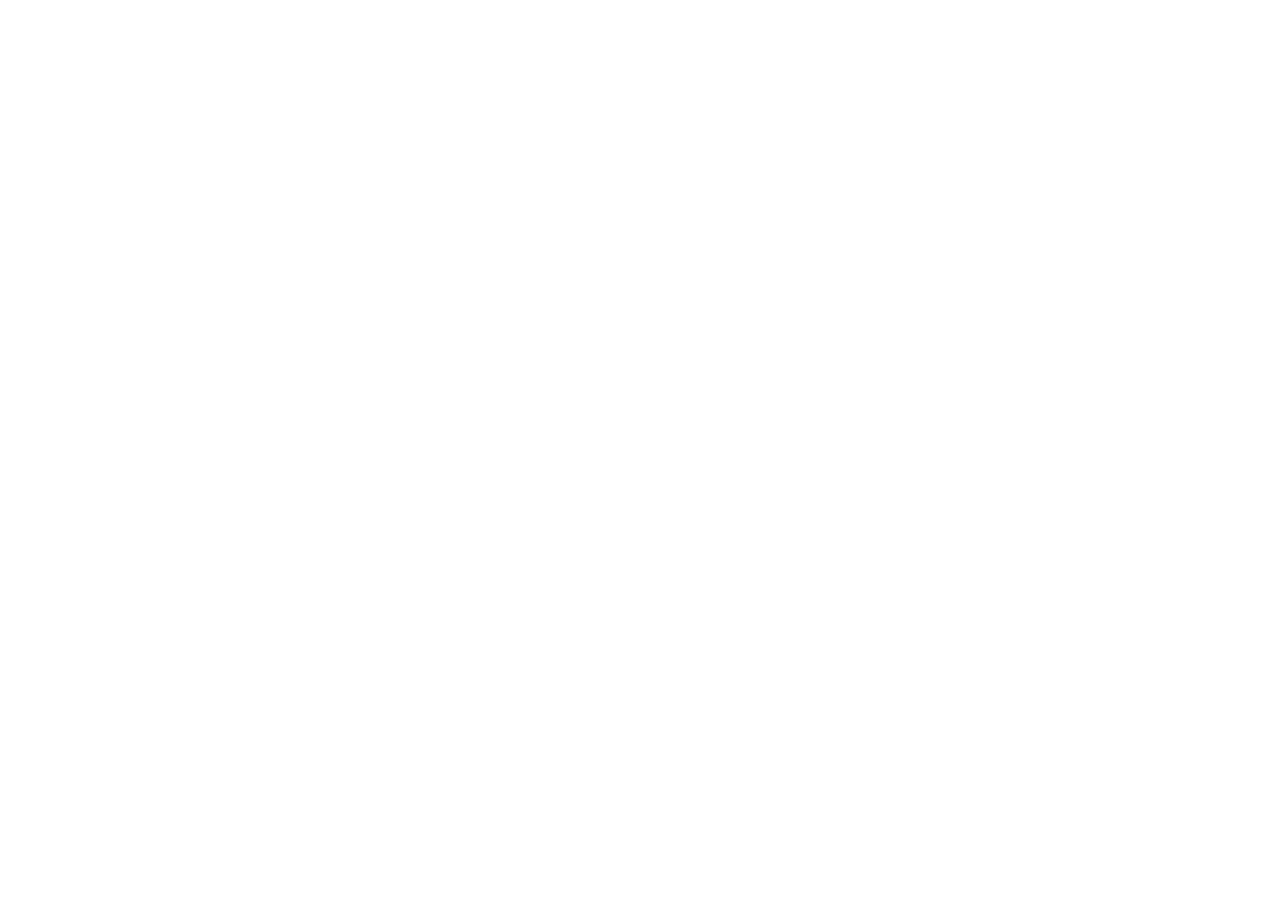
==== index.html @ 9821f462 "index" ====
<!DOCTYPE html>
<html lang="en">
<head>
    <meta charset="UTF-8">
    <meta name="viewport" content="width=device-width, initial-scale=1.0">
    <title>Document</title>
</head>
<body>
    
</body>
</html>
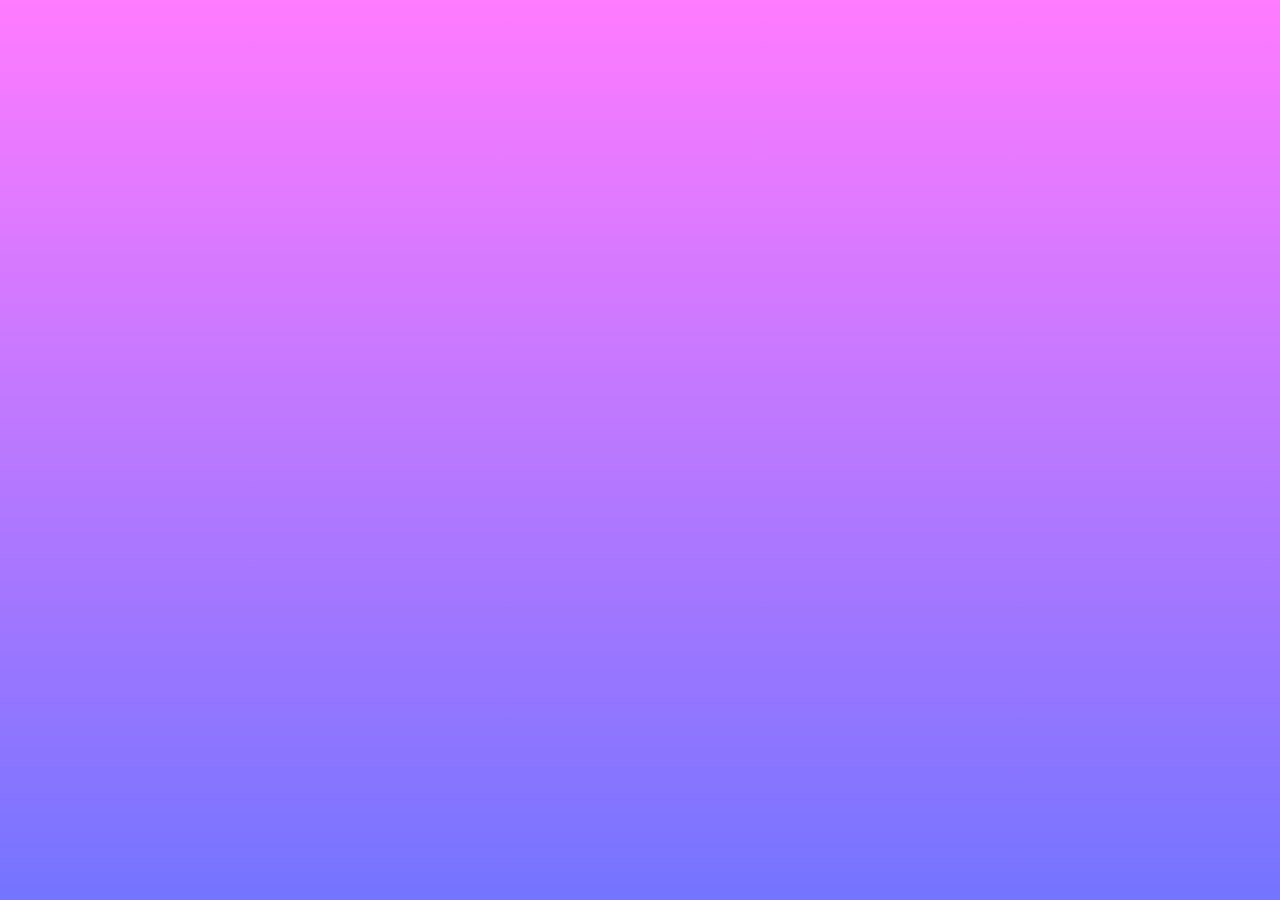
==== commit 9f5d6195: "purple" ====
--- a/index.html
+++ b/index.html
@@ -1,11 +1,25 @@
 <!DOCTYPE html>
 <html lang="en">
+
 <head>
     <meta charset="UTF-8">
     <meta name="viewport" content="width=device-width, initial-scale=1.0">
-    <title>Document</title>
+    <title>Moon</title>
 </head>
+
 <body>
-    
+    <style>
+        * {
+            margin: 0;
+            padding: 0;
+        }
+
+        body{
+            background-color: black;
+            background-image: linear-gradient(rgb(255, 123, 255),rgb(116, 116, 255));
+            height: 100vh;
+        }
+    </style>
 </body>
+
 </html>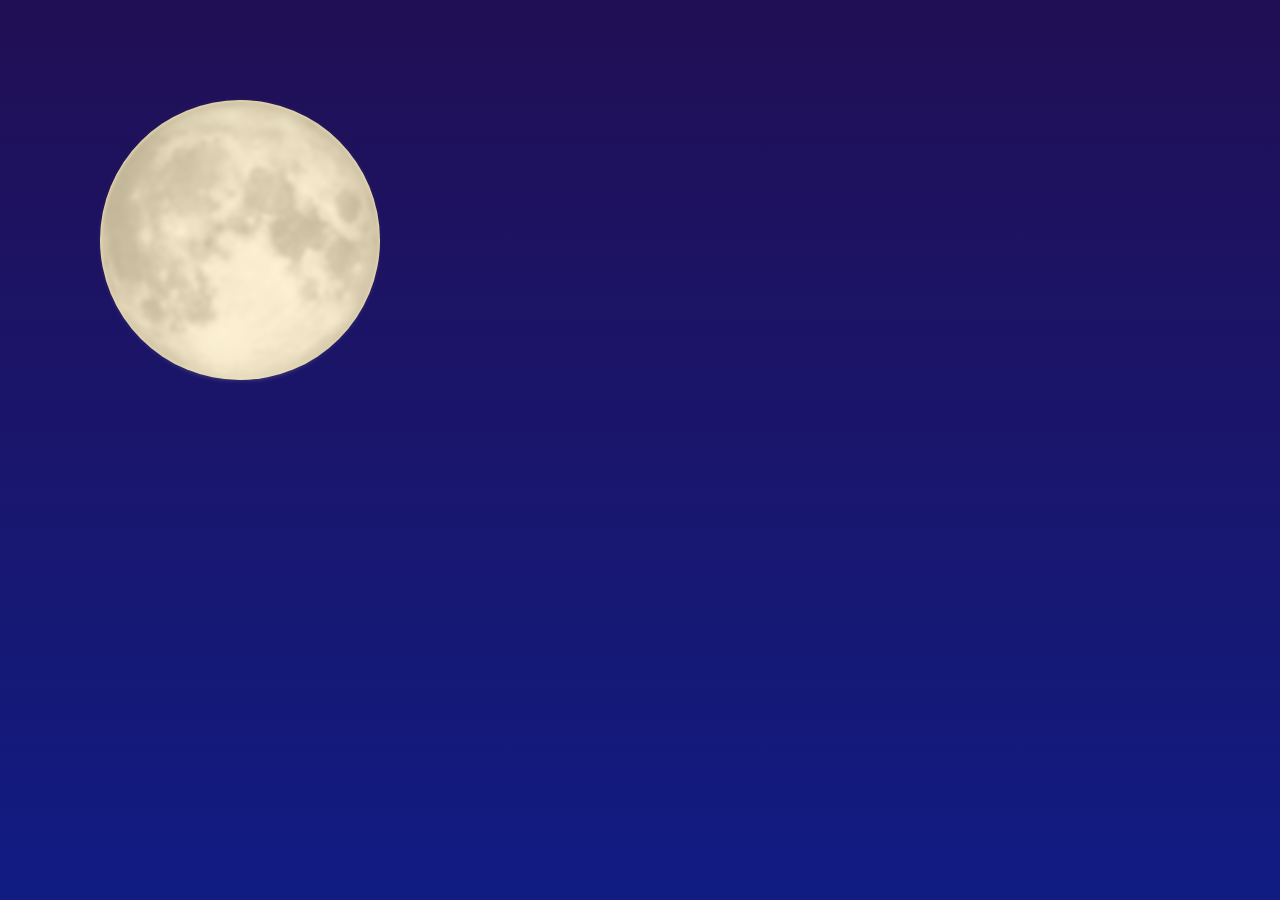
==== commit db67ec5f: "init" ====
--- a/index.html
+++ b/index.html
@@ -6,20 +6,56 @@
     <meta name="viewport" content="width=device-width, initial-scale=1.0">
     <title>Moon</title>
 </head>
+<style>
+    * {
+        margin: 0;
+        padding: 0;
+    }
+
+    body {
+        background-color: black;
+        background-image: linear-gradient(rgb(33, 15, 85), rgb(17, 28, 131));
+        height: 100vh;
+    }
+
+    #moon {
+        width: 280px;
+        height: 280px;
+        background-color: rgb(255, 238, 196);
+        border-radius: 50%;
+        position: absolute;
+        top: 100px;
+        left: 100px;
+        animation: shining 3s infinite alternate-reverse;
+    }
+
+    #fullmoon {
+        background-image: url(moon.png);
+        background-size: cover;
+        width: 100%;
+        height: 100%;
+        opacity: 0.3;
+        filter: blur(2px);
+    }
+
+    @keyframes shining {
+        from{
+            box-shadow: 0 0 50px 50px rgba(255, 238, 209, 0.37);
+        }
+        to{
+            box-shadow: 0 0 30px 30px rgba(255, 238, 209, 0.37);
+        }
+    }
+</style>
 
 <body>
-    <style>
-        * {
-            margin: 0;
-            padding: 0;
-        }
 
-        body{
-            background-color: black;
-            background-image: linear-gradient(rgb(255, 123, 255),rgb(116, 116, 255));
-            height: 100vh;
-        }
-    </style>
+    <div id="moon">
+        <div id="fullmoon">
+
+        </div>
+    </div>
+
 </body>
 
 </html>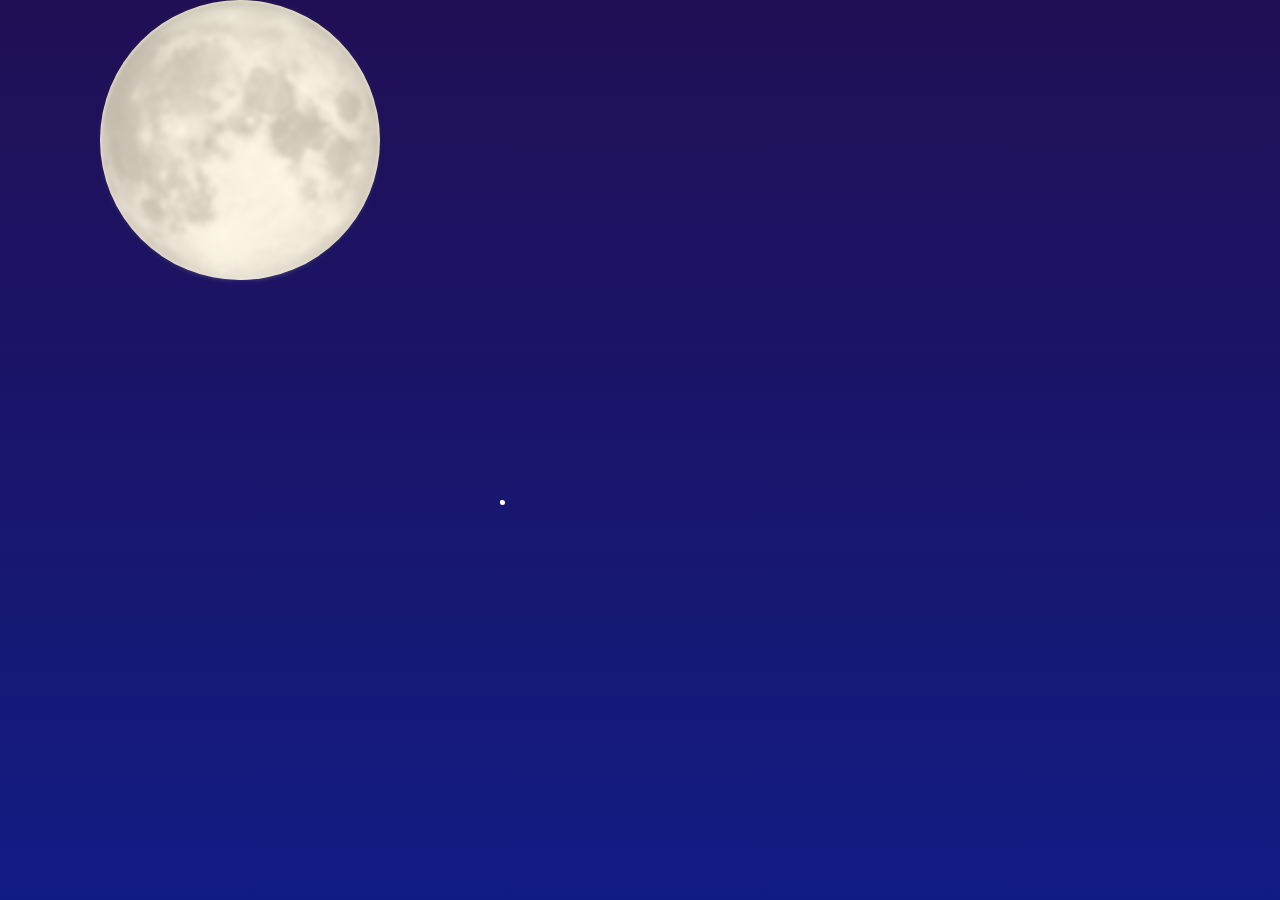
==== commit b0a86ae3: "hi" ====
--- a/index.html
+++ b/index.html
@@ -21,12 +21,13 @@
     #moon {
         width: 280px;
         height: 280px;
-        background-color: rgb(255, 238, 196);
+        background-color: rgb(255, 246, 225);
         border-radius: 50%;
         position: absolute;
-        top: 100px;
+        /* top: 100px; */
         left: 100px;
-        animation: shining 3s infinite alternate-reverse;
+        animation: shining 3s infinite alternate,
+            rising 2s forwards;
     }
 
     #fullmoon {
@@ -39,11 +40,90 @@
     }
 
     @keyframes shining {
+        from {
+            box-shadow: 0 0 40px 40px rgba(255, 238, 209, 0.274);
+        }
+
+        to {
+            box-shadow: 0 0 30px 30px rgba(255, 238, 209, 0.274);
+        }
+    }
+
+    @keyframes rising {
+        from {
+            top: 100vh;
+        }
+
+        to {
+            top: 100px;
+        }
+    }
+
+    #wish {
+        position: absolute;
+        top: 50%;
+        left: 50%;
+
+        font-size: 80px;
+        width: 0;
+        height: 120px;
+        overflow: hidden;
+
+        transform: translate(-50%,-50%);
+        color: rgb(255, 255, 255);
+        font-family: 'Gill Sans', 'Gill Sans MT', Calibri, 'Trebuchet MS', sans-serif;
+
+        animation:3s typing 2s  forwards;
+
+    }
+    @keyframes typing{
         from{
-            box-shadow: 0 0 50px 50px rgba(255, 238, 209, 0.37);
+            width: 0px;
         }
         to{
-            box-shadow: 0 0 30px 30px rgba(255, 238, 209, 0.37);
+            width: 480px;
+        }
+    }
+    #stars{
+        width: 5px;
+        height: 5px;
+        background-color: white;
+        border-radius: 50%;
+
+        position:absolute;
+        top: 500px;
+        left: 500px;
+
+        animation: twinkle 2s infinite alternate;
+    }
+    
+    @keyframes twinkle{
+        from{
+            box-shadow: 0 0 1px 1px rgba(255, 255, 255, 0.5);
+        }
+        to{
+            box-shadow: 0 0 3px 3px rgba(255, 255, 255, 0.5);
+        }
+    }
+    #stars1{
+        width: 3px;
+        height: 3px;
+        background-color: white;
+        border-radius: 50%;
+
+        position:absolute;
+        top: 500px;
+        left: 500px;
+
+        animation: twinkle 2s infinite alternate;
+    }
+
+        @keyframes twinkle1{
+        from{
+            box-shadow: 0 0 1px 1px rgba(255, 255, 255, 0.5);
+        }
+        to{
+            box-shadow: 0 0 3px 3px rgba(255, 255, 255, 0.5);
         }
     }
 </style>
@@ -55,6 +135,11 @@
 
         </div>
     </div>
+    <div id="stars"></div>
+    <div id="stars1"></div>
+    <div id="wish">
+        中秋节快乐
+    </div>
 
 </body>
 
